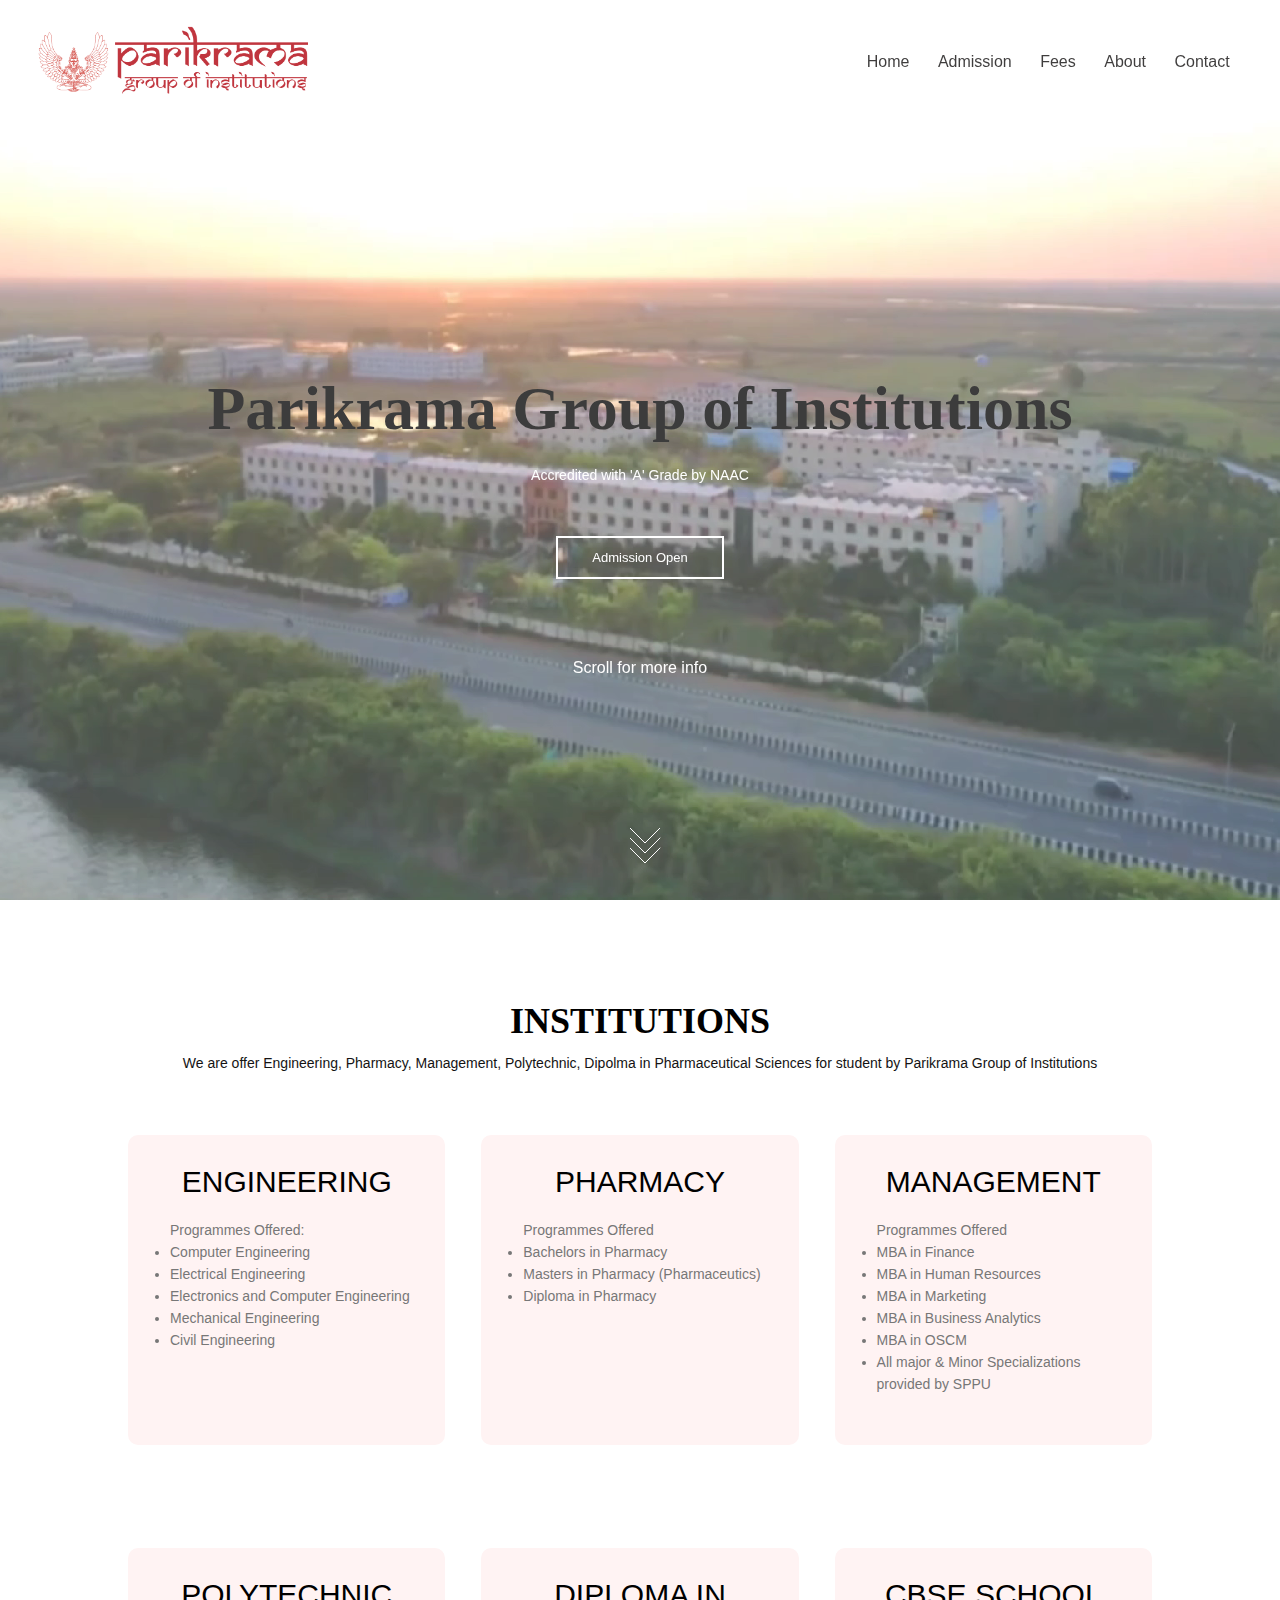
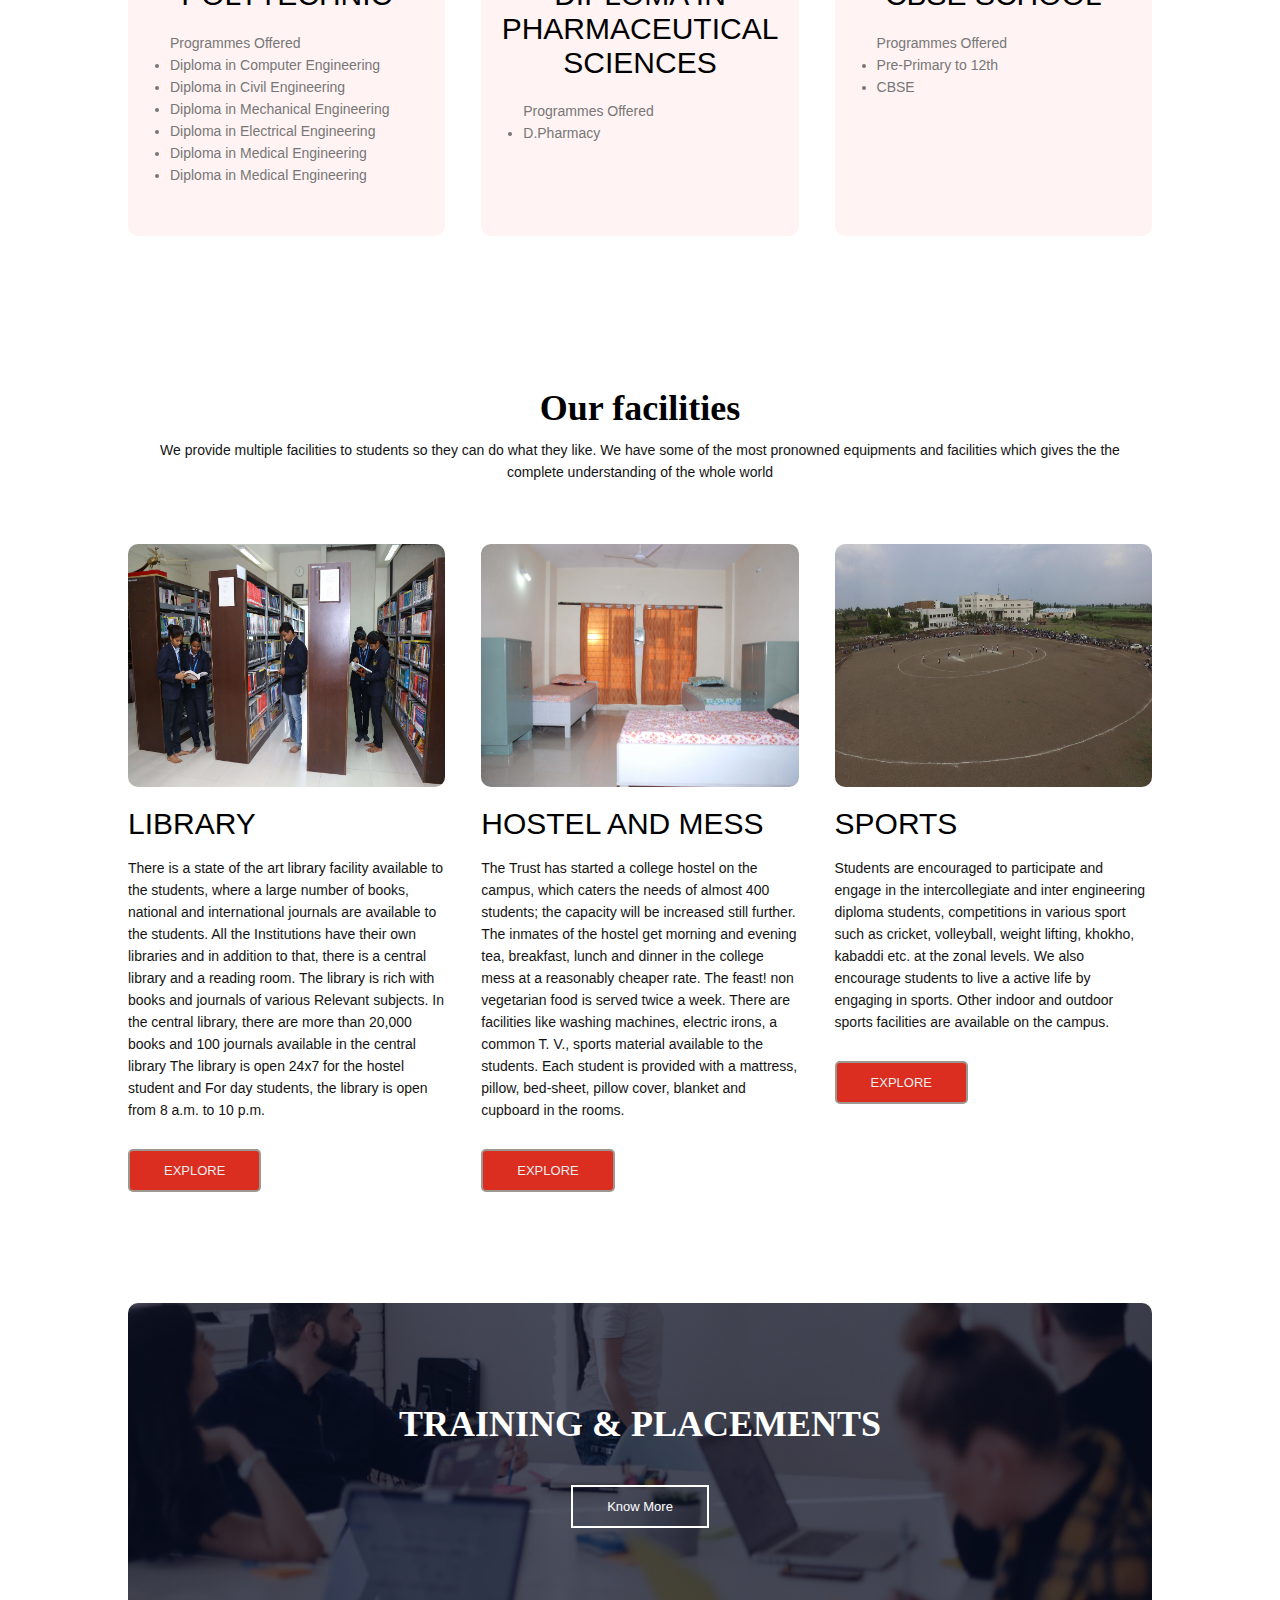
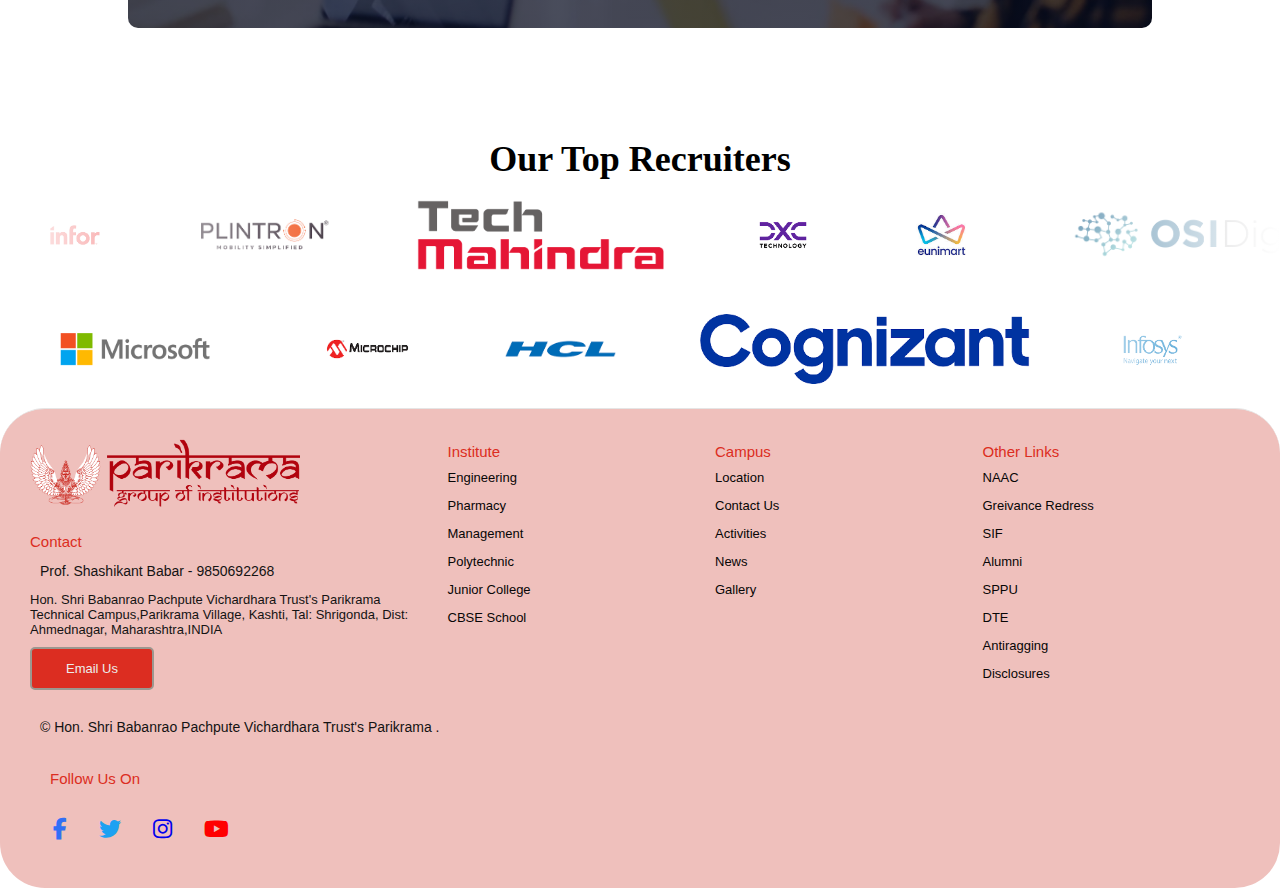
==== web/index.html @ 8152876e "Files are upload" ====
<!DOCTYPE html>
<html lang="en">

<head>
    <meta charset="UTF-8">
    <meta name="viewport" content="width=device-width, initial-scale=1.0">
    <title>Home | Parikrama</title>
    <link rel="shortcut icon" href="photos/Parikrama-logo.jpeg" type="image/svg+xml">
    <link rel="stylesheet" href="style.css">
    <link rel="stylesheet" href="footer.css">
    <link rel="preconnect" href="https://fonts.gstatic.com" crossorigin>
    <link rel="stylesheet" href="https://cdnjs.cloudflare.com/ajax/libs/font-awesome/6.4.2/css/all.min.css" />

</head>

<body>
    <section class="header">
        <nav>
            <h1 class="logo"><img src="photos/Logo.png" alt=""></h1>
            <div class="nav-links" id="navLinks">
                <span class="icon"  onclick="hidemenu()">&#10005;</span>
                <ul>
                    <li><a href="index.html">Home</a></li>
                    <li><a href="admission.html">Admission</a></li>
                    <li><a href="fee.html">Fees</a></li>
                    <li><a href="about.html">About</a></li>
                    <li><a href="contact.html" target="_top">Contact</a></li>
                    <!-- <a href="sms:+919392894959?body=Hello%20world!">Send SMS</a> -->
                </ul>
            </div>
            <span class="icon" onclick="showmenu()">&#9776;</span>
        </nav>
        <section class="box">
            <video src="./assets/bgg.mp4" autoplay muted loop></video>
             <!-- <img src="photos/campus.jpeg" alt=""> -->
        </section>
        <div class="text-box">
            <h1>Parikrama Group of Institutions</h1>
            <p>Accredited with 'A' Grade by NAAC</p>

            <a href="" class="f-hero-btn">Admission Open</a>
            <h3>Scroll for more info</h3>
        </div>
        <svg class="arrows">
            <path stroke-linecap="round" class="a1" d="M0 0 L15 15 L30 0"></path>
            <path stroke-linecap="round" class="a2" d="M0 10 L15 25 L30 10"></path>
            <path stroke-linecap="round" class="a3" d="M0 20 L15 35 L30 20"></path>
        </svg>
    </section>

    <section class="course" id="course_call">
        <h1>INSTITUTIONS</h1>
        <p>We are offer Engineering, Pharmacy, Management, Polytechnic, Dipolma in Pharmaceutical Sciences for student by Parikrama Group of Institutions </p>
        <!-- <div class="row"> -->
            <!-- <div class="course-col">
                <h2>B-tech</h2>
                <p>"Shape your tomorrow at Pace B.Tech. Explore Civil, EEE, Mech, ECE, and emerging fields like AI, IoT,
                    and CSBT."</p>
            </div>
            <div class="course-col">
                <h2>B-tech</h2>
                <p>"Shape your tomorrow at Pace B.Tech. Explore Civil, EEE, Mech, ECE, and emerging fields like AI, IoT,
                    and CSBT."</p>
            </div>
            <div class="course-col">
                <h2>B-tech</h2>
                <p>"Shape your tomorrow at Pace B.Tech. Explore Civil, EEE, Mech, ECE, and emerging fields like AI, IoT,
                    and CSBT."</p>
            </div>

            <div class="course-col">
                <h2>MBA </h2>
                <p>Pace MBA: Develop holistic leaders for a dynamic business world. (This combines leadership
                    development with industry relevance in one line.) </p>
            </div>

            <div class="course-col">
                <h2>MTECH </h2>
                <p>Pace MTECH: Develop holistic leaders for a dynamic business world. (This combines leadership
                    development with industry relevance in one line.) </p>
            </div>

            <div class="course-col">
                <h2>Polytechnic</h2>
                <p>Pace Polytechnic: Launch your career in 5 in-demand fields - EEE, ECE, Civil, Mechanical, CSE.</p>
            </div> -->   
        <!-- </div> -->
        <div class="row">
            <div class="coures-col">
                <h3>ENGINEERING</h3>
                <!-- <p>Our College of engineering has student centered institutional development as motto. We are commited to pursue academic excellence to develop a student with comprehensive techincal knowledge and integrated personality. We prepare students to think globally, act locally, involve individually and synthesize institutionally to meet emerging industrial and social needs. In today's era of globalization and industrialization engineering education is essential.The global market demands qualities from engineer and Parikrama college of Engineering is efficiently fulfilling. -->
                    <ul>Programmes Offered:
                    <li>Computer Engineering</li>
                    <li>Electrical Engineering</li>
                    <li>Electronics and Computer Engineering</li>
                    <li>Mechanical Engineering</li>
                    <li>Civil Engineering</li>
                </ul>
                </p>
            </div>
            <div class="coures-col">
                <h3>PHARMACY</h3>
                <!-- <p>We at our institute provide education and training to make students worthy. We have the infrastructure and facilities that includes a pilot plant, parenteral section, well equipped laboratories, library, medicinal plant garden, animal house and sophisticated instrument laboratory that will make learning over here an experience to cherish. All this is backed by qualified and dedicated faculty and excellent placement support. Our results are more than 95% with 100% placement. Our faculty fetched more than 10 lakhs grants, published more than 150 research papers, 10 books and 3 patents. We have MOU with various industries and foreign University for research & placement. We conduct regular industrial visits, guest lectures, and personality development programs for overall growth of the students. -->
                 <ul> Programmes Offered
                   <li>Bachelors in Pharmacy</li> 
                   <li>Masters in Pharmacy (Pharmaceutics)</li>
                   <li>Diploma in Pharmacy</li>
                </ul>
                </p>
            </div>
            <div class="coures-col">
                <h3>MANAGEMENT</h3>
                <!-- <p>Parikrama Institute of Management (PIOM) has a vision of developing a distinctive brand of leadership, well equipped with skills to address demanding challenges faced by the industry and the society. The esteemed alumni of the institute are the supporting pillars for the new venture and have come together to direct us, in the form of a new curriculum, new admission policy and a campus.We, at PIOM, believe in empowering our students and motivate them to advance their own careers.Imparting high quality management education and training is one of the main objectives of the institute. PIOM has a rich network of alumni, directing and motivating our students. -->
                   <ul> Programmes Offered
                   <li>MBA in Finance</li>
                   <li>MBA in Human Resources</li>
                   <li>MBA in Marketing</li>
                   <li>MBA in Business Analytics</li>
                   <li>MBA in OSCM</li>
                   <li>All major & Minor Specializations provided by SPPU</li>
                </ul>
                </p>
            </div>
        </div>
        <div class="row">
            <div class="coures-col">
                <h3>POLYTECHNIC</h3>
                <!-- <p>Parikrama Polytechnic is a place where the technocrats are activated. This institute offers a three year MSBTE diploma in Civil, Electrical, Mechanical, Electrical, Computer and Medical Electronics. We are approved by AICTE and affiliated to MSBTE. We have two-point entry for these diploma courses in engineering. One is after 10th (SSC), which will make the program three years long, and the other is after 12th (HSSC), which enables direct admission into second year. After completing diploma students have many opportunities like to continue their further education in engineering and to get the direct admission in BE second year. -->
    
                   <ul>Programmes Offered 
                    <li>Diploma in Computer Engineering</li>
                    <li>Diploma in Civil Engineering</li>
                    <li>Diploma in Mechanical Engineering</li>
                    <li>Diploma in Electrical Engineering</li>
                    <li>Diploma in Medical Engineering</li>
                    <li>Diploma in Medical Engineering</li>
                   </ul>
                </p>
            </div>
            <div class="coures-col">
                <h3>DIPLOMA IN PHARMACEUTICAL SCIENCES</h3>
                <!-- <p>DTE code-5422, MSBTE-1735, PCI- 2940 Parikrama D. Pharmacy started in 2014, approved by Pharmacy Council of India(PCI - 2940),AICTE,New Delhi,Government of Maharashtra and affiliated to MSBTE,Mumbai. We are having highly qualified staff,well developed infrastructure and all required facilities as per the normd. -->
    
                    <ul>Programmes Offered
                    <li>D.Pharmacy</li>
                </ul>
                </p>
            </div>
            <div class="coures-col">
                <h3>CBSE SCHOOL</h3>
                <!-- <p>Established under the aegis of the Hon'ble Shri Babanrao Pachpute Vichardhara Trust's Group of Institutions, Parikrama Public School is counted among the premier CBSE schools of Ahmednagar district. Academically, the school boasts of a YoY 100% pass record of students appearing in the CBSE conducted Board Examinations, since its inception in 2009. At Parikrama Public School education is a discipline and a life. We provide a holistic and inclusive child centric education with an impeccable committment. We use innovative pedagogical practices for meaningful learning outcomes thus assisting our students develop skills to become independent and self sufficient adults. There is plenty of emphasis on areas of co-scholastic development to bring about an overall change and excellence in every child's life. -->
    
                    <ul>Programmes Offered
                    <li>Pre-Primary to 12th</li>
                    <li>CBSE</li>
                </ul>
                </p>
            </div>
        </div>
    </section>

    <section class="facilities">
        <h1>Our facilities</h1>
        <p>We provide multiple facilities to students so they can do what they like. We have some of the most pronowned equipments and facilities which gives the the complete understanding of the whole world
        </p>


        <div class="row">
            <div class="facilities-col">
                <img src="photos/library-bc.jpg" alt="">
                <h3>LIBRARY</h3>
                <p>There is a state of the art library facility available to the students, where a large number of books, national and international journals are available to the students. All the Institutions have their own libraries and in addition to that, there is a central library and a reading room. The library is rich with books and journals of various Relevant subjects. In the central library, there are more than 20,000 books and 100 journals available in the central library The library is open 24x7 for the hostel student and For day students, the library is open from 8 a.m. to 10 p.m. </p> <br>
                <a class="hero-btn" href="">EXPLORE</a>
            </div>

            <div class="facilities-col">
                <img src="photos/hostel-dc.jpg" alt="">
                <h3>HOSTEL AND MESS</h3>
                <p>The Trust has started a college hostel on the campus, which caters the needs of almost 400 students; the capacity will be increased still further. The inmates of the hostel get morning and evening tea, breakfast, lunch and dinner in the college mess at a reasonably cheaper rate. The feast! non vegetarian food is served twice a week. There are facilities like washing machines, electric irons, a common T. V., sports material available to the students. Each student is provided with a mattress, pillow, bed-sheet, pillow cover, blanket and cupboard in the rooms. </p> <br>
                <a class="hero-btn" href="">EXPLORE</a>
            </div>

            <div class="facilities-col">
                <img src="photos/sport-.jpg" alt="">
                <h3>SPORTS</h3>
                <p>Students are encouraged to participate and engage in the intercollegiate and inter engineering diploma students, competitions in various sport such as cricket, volleyball, weight lifting, khokho, kabaddi etc. at the zonal levels. We also encourage students to live a active life by engaging in sports. Other indoor and outdoor sports facilities are available on the campus.
                </p> <br>
                <a class="hero-btn" href="">EXPLORE</a>
            </div>
        </div>
    </section>


    <section class="cta">
        <h1>TRAINING & PLACEMENTS</h1>
        <a href="" class="f-hero-btn">Know More</a>
    </section>

    <section class="recruiters">
        <h1>Our Top Recruiters</h1>
    </section>


    <div class="logos-wrapper">
        <div class="logos">
            <div class="logos-slide">
                <img src="assets/New folder/1.png" alt="">
                <img src="assets/New folder/2.png" alt="">
                <img src="assets/New folder/3.png" alt="">
                <img src="assets/New folder/4.png" alt="">
                <img src="assets/New folder/5.jpeg" alt="">
                <img src="assets/New folder/6.png" alt="">
                <img src="assets/New folder/7.jpg" alt="">
                <img src="assets/New folder/8.jpg" alt="">
                <img src="assets/New folder/9.png" alt="">
                <img src="photos/deere.com.png" alt="">
                <img src="photos/tvsmotor.png" alt="">
                <img src="photos/jnj.png" alt="">
                <img src="photos/varroc.png" alt="">
                <img src="photos/volkswagen.co.png" alt="">
                <img src="photos/jabil.png" alt="">

                <img src="assets/New folder/1.png" alt="">
                <img src="assets/New folder/2.png" alt="">
                <img src="assets/New folder/3.png" alt="">
                <img src="assets/New folder/4.png" alt="">
                <img src="assets/New folder/5.jpeg" alt="">
                <img src="assets/New folder/6.png" alt="">
                <img src="assets/New folder/7.jpg" alt="">
                <img src="assets/New folder/8.jpg" alt="">
                <img src="assets/New folder/9.png" alt="">
                <img src="photos/deere.com.png" alt="">
                <img src="photos/tvsmotor.png" alt="">
                <img src="photos/jnj.png" alt="">
                <img src="photos/varroc.png" alt="">
                <img src="photos/volkswagen.co.png" alt="">
                <img src="photos/jabil.png" alt="">
            </div>
        </div>
    </div>
    <div class="llogos-wrapper">
        <div class="llogos">
            <div class="llogos-slide">
                <img src="assets/New folder/10.jpg" alt="">
                <img src="assets/New folder/12.png" alt="">
                <img src="assets/New folder/13.png" alt="">
                <img src="assets/New folder/14.png" alt="">
                <img src="assets/New folder/15.png" alt="">
                <img src="assets/New folder/16.png" alt="">
                <img src="assets/New folder/17.png" alt="">
                <img src="assets/New folder/18.png" alt="">
                <img src="assets/New folder/19.png" alt="">
                <img src="photos/carraro.png" alt="">
                <img src="photos/ideacellular.png" alt="">
                <img src="photos/piaggio.png" alt="">
                <img src="photos/sigmaelectric.png" alt="">
                <img src="photos/stfc.png" alt="">

                <img src="assets/New folder/10.jpg" alt="">
                <img src="assets/New folder/12.png" alt="">
                <img src="assets/New folder/13.png" alt="">
                <img src="assets/New folder/14.png" alt="">
                <img src="assets/New folder/15.png" alt="">
                <img src="assets/New folder/16.png" alt="">
                <img src="assets/New folder/17.png" alt="">
                <img src="assets/New folder/18.png" alt="">
                <img src="assets/New folder/19.png" alt="">
                <img src="photos/carraro.png" alt="">
                <img src="photos/ideacellular.png" alt="">
                <img src="photos/piaggio.png" alt="">
                <img src="photos/sigmaelectric.png" alt="">
                <img src="photos/stfc.png" alt="">
            </div>
        </div>
    </div>

    <footer class="footer" id="footer">
        <div class="footer__addr">
            <h1 class="footer__logo"><img src="photos/Logo.png" alt=""></h1>

            <h2 class="nav__title">Contact</h2>
            <p>Prof. Shashikant Babar - 9850692268</p>

            <address>
                Hon. Shri Babanrao Pachpute Vichardhara Trust's Parikrama Technical Campus,Parikrama Village, Kashti, Tal: Shrigonda, Dist: Ahmednagar, Maharashtra,INDIA<br>

                <a class="hero-btn " href="mailto:info@parikrama.edu.in">Email Us</a>
            </address>
        </div>

        <ul class="footer__nav">
            <li class="nav__item">
                <h2 class="nav__title">Institute</h2>

                <ul class="nav__ul">
                    <li>
                        <a href="https://parikramaengineering.com/">Engineering</a>
                    </li>
                    <li>
                        <a href="https://parikramapharmacy.com/">Pharmacy</a>
                    </li>
                    <li>
                        <a href="https://www.parikrama.edu.in/institutions/#mba">Management</a>
                    </li>
                    <li>
                        <a href="https://parikramapolytechnic.com/">Polytechnic</a>
                    </li>
                    <li>
                        <a href="https://www.parikrama.edu.in/institutions/#parikrama-science-academy">Junior College</a>
                    </li>

                    <li>
                        <a href="https://www.parikramaschool.com/">CBSE School</a>
                    </li>
                    
                </ul>
            </li>
            <li class="nav__item">
                <h2 class="nav__title">Campus</h2>

                <ul class="nav__ul">
                    <li>
                        <a href="https://maps.app.goo.gl/W5DtNh6oCe9Qr6jJ6">Location</a>
                    </li>
                    <li>
                        <a href="https://www.parikrama.edu.in/#contact">Contact Us</a>
                    </li>
                    <li>
                        <a href="https://www.parikrama.edu.in/dpharmacy/">Activities</a>
                    </li>
                    <li>
                        <a href="https://www.parikrama.edu.in/news/">News</a>
                    </li>
                    <li>
                        <a href="https://www.parikrama.edu.in/gallery/">Gallery</a>
                    </li>
                </ul>
            <li class="nav__item">
                <h2 class="nav__title">Other Links</h2>

                <ul class="nav__ul">
                    <li>
                        <a href="https://www.parikrama.edu.in/nss/">NAAC</a>
                    </li>
                    <li>
                        <a href="https://parikramamba.smartschoolmis.com/studentinfosys/studentportal/studinfo_studlogin.aspx">Greivance Redress</a>
                    </li>
                    <li>
                        <a href="https://www.parikrama.edu.in/sif/">SIF</a>
                    </li>
                    <li>
                        <a href="https://docs.google.com/forms/d/e/1FAIpQLScPgTdq_qk1wAnzISJv6j9eL0xEaA2naT4EWrtxhndtFEXsUQ/viewform">Alumni</a>
                    </li>
                    <li>
                        <a href="https://www.unipune.ac.in/">SPPU</a>
                    </li>
                    <li>
                        <a href="https://www.dtemaharashtra.gov.in/">DTE</a>
                    </li>
                    <li>
                        <a href="https://www.parikrama.edu.in/antiragging/">Antiragging</a>
                    </li>
                    <li>
                        <a href="https://www.parikrama.edu.in/disclosures/">Disclosures</a>
                    </li>
                </ul>
            </li>
        </ul>

        <div class="legal">
            <p>&copy; Hon. Shri Babanrao Pachpute Vichardhara Trust's Parikrama .</p>
        </div>
        <div class="icons" id="icons">
            <p class="nav__title">Follow Us On</p>
            <a href="https://www.facebook.com/parikramacollegecampus"><i class="fa-brands fa-facebook-f" style="color: #316FF6;"></i></a>           
            <a href="https://twitter.com/parikramacampus"><i class="fa-brands fa-twitter" style="color: #1DA1F2;"></i></a>          
            <a href="https://www.instagram.com/parikramagroupofinstitutions/"><i class="fa-brands fa-instagram"></i></a>
            <a href="https://youtube.com/channel/UCP2xAD0QiO76fHfqiJlXnlg"><i class="fa-brands fa-youtube" style="color: 	#FF0000;"></i></a>
        </div>
    </footer>

    <script>
        var navLinks = document.getElementById("navLinks");

        function showmenu() {
            navLinks.style.right = "0";
        }
        function hidemenu() {
            navLinks.style.right = "-200px";
        }
    </script>

</body>

</html>
---- web/style.css ----
* {
    margin: 0;
    padding: 0;
    /* border: 1px solid yellow; */
}
h1 img {
  width: 30vh;
}
h1 {
    font-family: sans-serif;
}

body {
    font-family:   sans-serif;
    cursor: default;

}

.header {
    min-height: 100vh;
    width: 100%;
    background-image: linear-gradient(rgba(4, 9, 30, 0.7), rgba(4, 9, 30, 0.7)),;
    background-position: center;
    background-size: cover;
    position: relative;
    opacity: 0.8;
}

nav {
    display: flex;
    padding: 2% 3%;
    justify-content: space-between;
    align-items: center;
    color: #060606;
    font-size: medium;
    font-weight: 500;
}

nav .logo {
    font-size: 30px;
}

.nav-links {
    flex: 1;
    text-align: right;

}

.nav-links ul li {
    list-style: none;
    display: inline-block;
    padding: 8px 12px;
    position: relative;

}

.nav-links a {
    color: #0f0d0d;
    text-decoration: none;
    font-size: 16px;

}

.nav-links ul li::after {
    content: '';
    width: 0%;
    height: 2px;
    background: #ff0000;
    display: block;
    margin: auto;
    transition: 0.5s;

}

.nav-links ul li:hover::after {
    width: 100%;

}

.text-box {
    width: 90%;
    color: rgb(12, 12, 12);
    position: absolute;
    top: 30%;
    left: 50%;
    transform: translate(-50%, 50%);
    text-align: center;
}

.text-box h1 {
    font-size: 62px;
    font-weight: bold;

}

.text-box p {
    margin: 10px 0 40px;
    font-size: 14px;
    color: #fff;

}

.box video {
	position: absolute;
	left: 0;
	top: 0;
	width: 100%;
	height: 100%;
	object-fit: cover;
	z-index: -1;
    opacity: 0.9;

}
.hero-btn {
    /* display: inline-block;
    text-decoration: none;
    color: rgb(236, 236, 235);
    border: 2px solid rgb(156, 151, 143);
    background: #dc2d21;
    padding: 12px 34px;
    font-size: 13px;
    position: relative;
    cursor: pointer;
    border-radius: 5px; */
    display: inline-block;
    text-decoration: none;
    color: #000000;
    border: 1px solid #000000;
    padding: 12px 34px;
    font-size: 13px;
    background: transparent;
    position: relative;
    cursor: pointer;  
}

.hero-btn:hover {
    /* border: 1px solid #f44336;
    background: #f44336;
    transition: 0.5s; */
    border: 1px solid red;
    background: red;
    transition: 0.4s;
}
.icon{
  display: none;
}

.header h3 {
    color: white;
    position: absolute;
    transform: translate(-50%);
    margin-top: 80px;
    left: 50%;
    font-weight: 100;
    font-size: 16px;
}

.arrows {
    width: 60px;
    height: 72px;
    position: absolute;
    left: 50%;
    margin-left: -10px;
    bottom: 0px;
    z-index: 3;
}

.arrows path {
    stroke: white;
    fill: transparent;
    stroke-width: 1px;
    animation: arrow 2s infinite;
    -webkit-animation: arrow 2s infinite;
}

@keyframes arrow {
    0% {
        opacity: 0;
    }

    40% {
        opacity: 1;
    }

    80% {
        opacity: 0;
    }

    100% {
        opacity: 0;
    }
}

@-webkit-keyframes arrow {
    0% {
        opacity: 0;
    }

    40% {
        opacity: 1;
    }

    80% {
        opacity: 0;
    }

    100% {
        opacity: 0;
    }
}

.arrows path.a1 {
    animation-delay: -1s;
    -webkit-animation-delay: -1s;
}

.arrows path.a2 {
    animation-delay: -0.5s;
    -webkit-animation-delay: -0.5s;
}

.arrows path.a3 {
    animation-delay: 0s;
    -webkit-animation-delay: 0s;
}

/* Course */

/* .course{
    width: 80%;
    margin: auto;
    text-align: center;
    padding-top: 100px;
    
}
h1{
    font-size: 36px;
    font-weight: 300;
}
p{
    color:#777;
    font-size: 14px;
    font-weight: 300;
    line-height: 22px;
    padding: 10px;
}
.row{
    margin-top: 5%;
    display: flex;
    justify-content: space-between;
}
.course-col{
    flex-basis: 31%;
    background: #fff3f3;
    border-radius: 10px;
    margin-bottom:5%;
    padding: 20px 12px;
    box-sizing: border-box;
    transition: 0.5s;
    margin-left: 18px;
}
.coures-col ul {
  text-align:start;
  margin-left: 20px;
  color: #777;
  font-size: 14px;
  font-weight: 300;
  line-height: 22px;
  padding: 10px;
}
h3{
    text-align: center;
    font-weight: 600;
    margin: 10px 0px;
}
.course-col:hover{
    box-shadow: 10px 10px 24px 0px rgba(0,0,0,0.4);
} */
.course{
  width: 80%;
  margin: auto;
  text-align: center;
  padding-top: 100px;
}
h1{
  font-size: 36px;
  font-weight: 600;
}
p{
  color: #777;
  font-size: 14px;
  font-weight: 300;
  line-height: 22px;
  padding: 10px;
}
.row{
  margin-top: 5%;
  display: flex;
  justify-content: space-between;
}
.coures-col{
  flex-basis: 31%;
  background: #fff3f3;
  margin-bottom: 5%;
  border-radius: 10px;
  padding: 20px 12px;
  box-sizing: border-box;
  transition: 0.5s;
}
.coures-col ul {
  text-align:start;
  margin-left: 20px;
  color: #777;
  font-size: 14px;
  font-weight: 300;
  line-height: 22px;
  padding: 10px;
}
h3{
   text-align: center;
   font-weight: 300;
   margin: 10px 0;
   font-size: 30px;
}
.coures-col:hover{
  box-shadow: 0 0 20px 0px rgba(0,0,0,0.2);
}
  
.facilities {
    width: 80%;
    margin: auto;
    text-align: center;
    padding-top: 100px;
  }
  
  .facilities-col {
    flex-basis: 31%;
    border-radius: 10px;
    margin-bottom: 5%;
    text-align: left;
  }
  
  .facilities-col img {
    max-width: 100%;
    min-height: 40%;
    border-radius: 10px;
  }
  
  .facilities-col p {
    padding: 0;
  }
  
  .facilities-col h3 {
    margin-top: 16px;
    margin-bottom: 16px;
    text-align: left;
  }

 .f-hero-btn {

    display: inline-block;
    text-decoration: none;
    color: #fff;
    border: 2px solid white;
    padding: 12px 34px;
    font-size: 13px;
    background: transparent;
    position: relative;
    cursor: pointer; 
}

.f-hero-btn:hover {
    border: 1px solid #f44336;
    background: #f44336;
    transition: 0.5s;
}

@media (max-width: 1000px) {
    .row {
      flex-direction: column;
    }
  }

 @media (max-width: 700px) {
    .icon{
        display: block;
        color: #0e0d0d;
        margin: 10px;
        font-size: 25px;
        cursor: pointer;
    }
    .text-box h1 {
      font-size: 20px;
    }
    .nav-links ul li {
      display: block;
    }
    .nav-links {
      margin-top: 0px;
      position: fixed;
      background: #f44336;
      height: 100vh;
      width: 200px;
      top: 0;
      right: -200px;
      text-align: left;
      z-index: 2;
      transition: 0.5s;
    }
    nav .fa {
      display: block;
      color: #fff;
      margin: 10px;
      font-size: 22px;
      cursor: pointer;
      padding: 10px;
    }
    .nav-links ul {
      padding: 30px;
    }
  
    .arrows {
      bottom: 50px;
      opacity: 0.8;
    }
 
    .arrows path {
      stroke: #aaa;
    }
  
    .header h3 {
      display: none;
    }
    ::-webkit-scrollbar {
      display: none;
    }
    *{
        overflow-x: hidden;
        margin: 0;
        padding: 0;
    
    }
  } 


  /* call to action */
#footer{
  background-color: #ebafaaca;
}
.cta {
    margin: 100px auto;
    width: 80%;
    background-image: linear-gradient(rgba(4, 9, 30, 0.7), rgba(4, 9, 30, 0.7)),
      url(photos/banner2.jpg);
    background-position: center;
    background-size: cover;
    border-radius: 10px;
    text-align: center;
    padding: 100px 0;
  }
  .cta:hover{
    background-image:linear-gradient(rgba(0,0,0,0.3),rgba(0,0,0,0.3)),url(photos/banner2.jpg);
    box-shadow: 10px 10px 24px 0px rgba(0, 0, 0, 0.664);
}
  .cta h1 {
    color: #fff;
    margin-bottom: 40px;
    padding: 0;
  }
  @media (max-width: 700px) {
    .cta h1 {
      font-size: 20px;
    }
  }


  .logos-wrapper {
    margin: 0;
    padding: 0;
    box-sizing: border-box;
  }
  
 
  
  @keyframes slide {
    from {
      transform: translateX(0);
    }
    to {
      transform: translateX(-100%);
    }
  }
  
  .logos {
    overflow: hidden;
    padding: 20px 0;
    background: white;
    white-space: nowrap;
    position: relative;
  }
  
  .logos:before,
  .logos:after {
    position: absolute;
    top: 0;
    width: 350px;
    height: 100%;
    content: "";
    z-index: 2;
  }
  
  .logos:before {
    left: 0;
    background: linear-gradient(to left, rgba(255, 255, 255, 0), white);
  }
  
  .logos:after {
    right: 0;
    background: linear-gradient(to right, rgba(255, 255, 255, 0), white);
  }
  
  .logos:hover .logos-slide {
    animation-play-state: paused;
  }
  
  .logos-slide {
    display: inline-block;
    animation: 50s slide infinite linear;
  }
  
  .logos-slide img {
    height: 70px;
    margin: 0 40px;
  }


  .recruiters{
    margin: auto;
    text-align: center;
    padding-top: 10px;
  }


.llogos {
  overflow: hidden;
  padding: 20px 0;
  background: white;
  white-space: nowrap;
  position: relative;
}

.llogos:before,
.llogos:after {
  position: absolute;
  top: 0;
  width: 250px;
  height: 100%;
  content: "";
  z-index: 2;
}

.llogos:before {
  left: 100%; /* Change to 100% for right-to-left fade */
  background: linear-gradient(to right, rgba(255, 255, 255, 0), white); /* Reverse gradient direction */
}

.llogos:after {
  right: 0;
  background: linear-gradient(to left, rgba(255, 255, 255, 0), white);
}

.llogos:hover .llogos-slide {
  animation-play-state: paused;
}

.llogos-slide {
  display: inline-block;
  animation: 50s slide infinite linear; /* Adjust animation duration as needed */
}

.llogos-slide img {
  height: 70px;
  margin: 0 40px;
}

/* New Animation Definition (Replace existing animation) */

@keyframes slide {
   from { transform: translateX(0); }  
  to { transform: translateX(-100%); } 
}
---- web/footer.css ----
* {
    margin: 0;
    padding: 0;
    /* border: 1px solid yellow; */
}

h1 {
    font-family: bold;
}

body {
    font-family: myFirstFont, Verdana, Geneva, Tahoma, sans-serif;
    cursor: default;

}

.footer {
  font-size: small;
    display: flex;
    flex-flow: row wrap;
    padding: 30px 30px 20px 30px;
    color: #141414;
    background-color: #fff;
    border-radius: 45px;
    border-color: #dc2d21;
    border-top: 1px solid #e5e5e5;
  }
  
  .footer > * {
    flex:  1 100%;
  }
  
  .footer__addr {
    margin-right: 1.25em;
    margin-bottom: 2em;
  }
  
  .footer__logo {
    font-family: 'Pacifico', cursive;
    font-weight: 400;
    text-transform: lowercase;
    font-size: 1.5rem;
  }
  
  .footer__addr h2 {
    margin-top: 1.3em;
    font-size: 15px;
    font-weight: 400;
  }
  
  .nav__title {
    color: #dc2d21;
    font-weight: 400;
    font-size: 15px;
  }
  
  .footer address,p {
    font-style: normal;
    color: #141313;
  }
  
  
  .footer ul {
    list-style: none;
    padding-left: 0;
  }
  
  .footer li {
    line-height: 2em;
  }
  
  .footer a {
    text-decoration: none;
  }
  
  .footer__nav {
    display: flex;
    flex-flow: row wrap;
  }
  
  .footer__nav > * {
    flex: 1 50%;
    margin-right: 1.25em;
  }
  
  .footer ul a {
    color: #070606;
  }
  .footer ul a:hover {
    color: #f44336;
    transition: 0.5s;
    content: ''
}

.footer ul li::after {
    content: '';
    width: 0%;
    height: 2px;
    background: #ff0000;
    display: block;
    margin: auto;
    transition: 0.5s;
}

  
  .legal {
    display: flex;
    flex-wrap: wrap;
    color: #0a0a0a;
  }
    
  .legal__links {
    display: flex;
    align-items: center;
  }
  
 
  @media screen and (min-width: 24.375em) {
    .legal .legal__links {
      margin-left: auto;
    }
  }
  
  @media screen and (min-width: 40.375em) {
    .footer__nav > * {
      flex: 1;
    }
    
    .nav__item--extra {
      flex-grow: 2;
    }
    
    .footer__addr {
      flex: 1 0px;
    }
    
    .footer__nav {
      flex: 2 0px;
    }
  }

  .hero-btn {
    top: 10px;
    display: inline-block;
    text-decoration: none;
    color: rgb(236, 236, 235);
    border: 2px solid rgb(156, 151, 143);
    background: #dc2d21;
    padding: 12px 34px;
    font-size: 13px;
    
    position: relative;
    cursor: pointer;
    border-radius: 5px;
}

.hero-btn:hover {
    border: 1px solid #f44336;
    background: #f44336;
    transition: 0.5s;
}
.icons i{
  margin: 0 13px;
  cursor: pointer;
  padding: 18px 0;
}
#icons{
  display: block;
  margin: 10px;
  font-size: 22px;
  cursor: pointer;
}
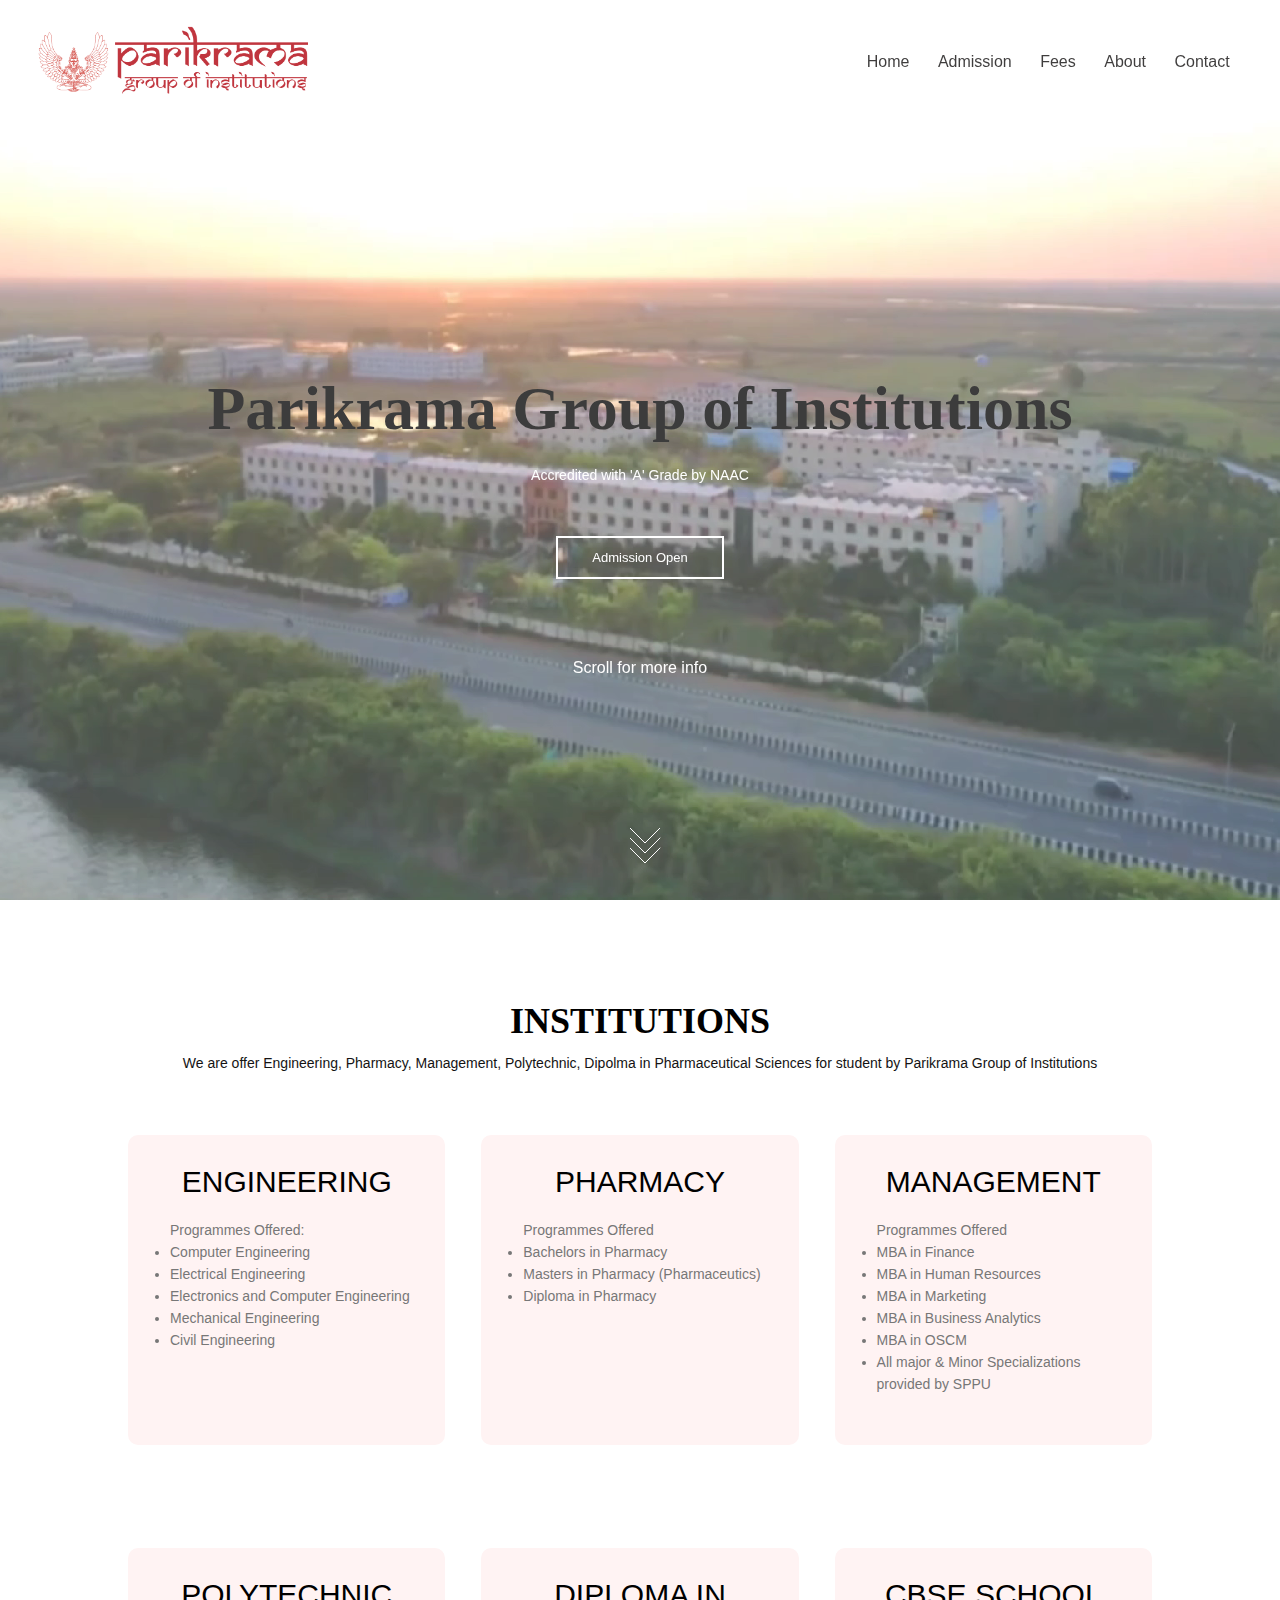
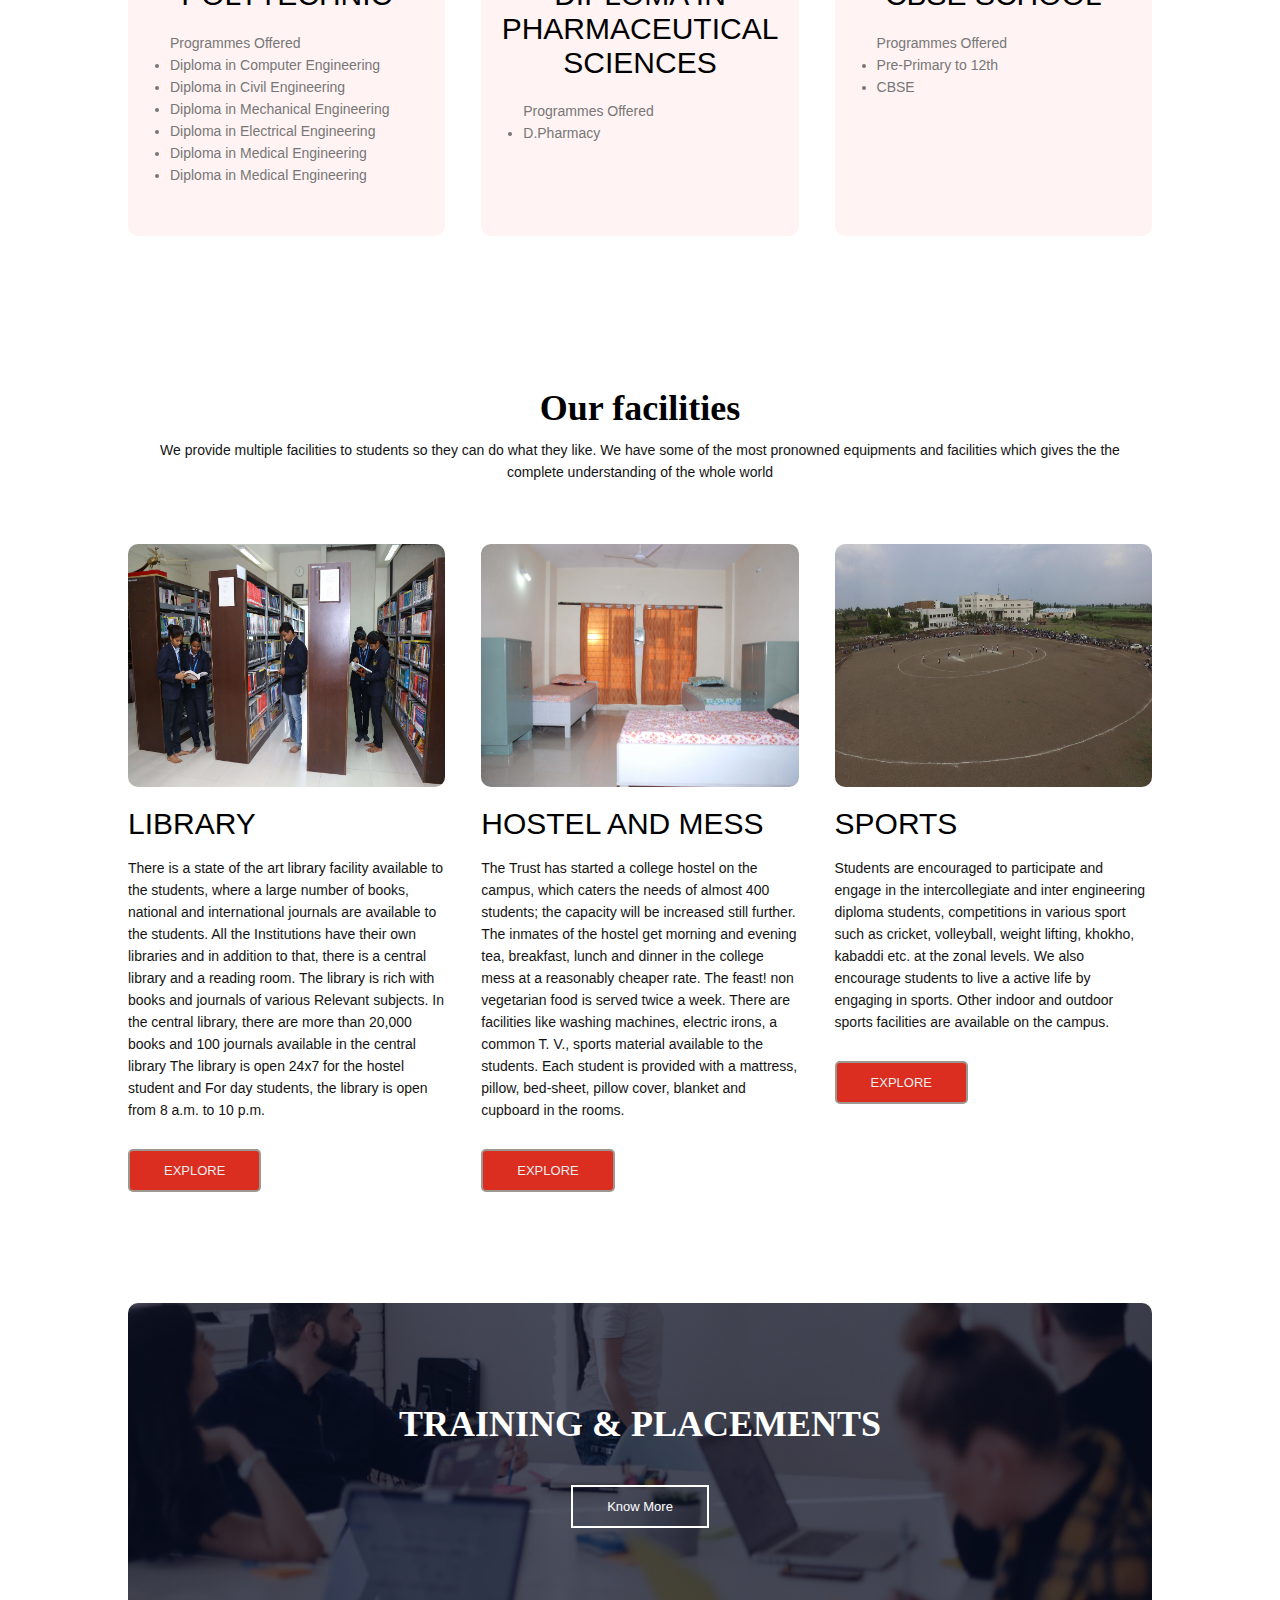
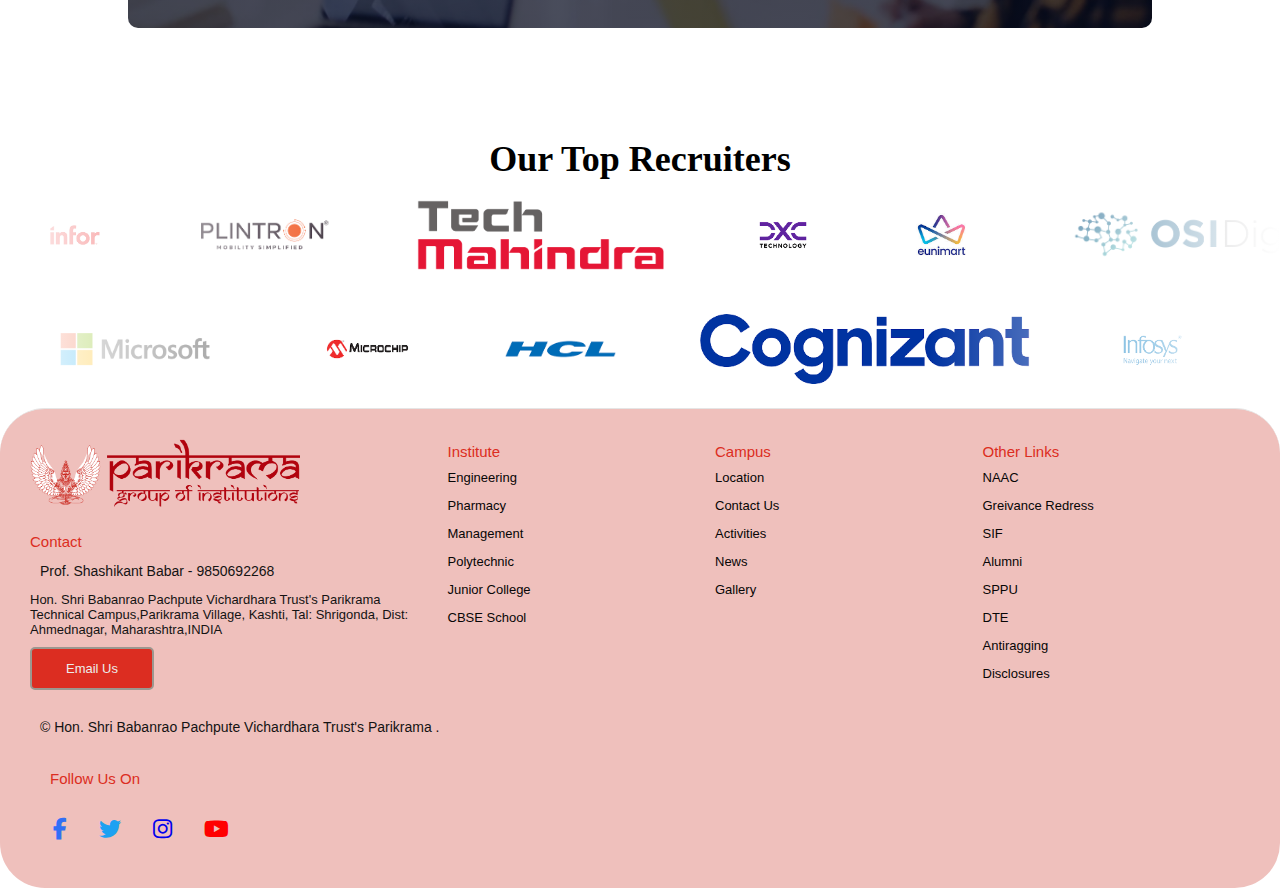
==== commit fa4e36b5: "Update index.html - company name will appear infinite" ====
--- a/web/index.html
+++ b/web/index.html
@@ -51,40 +51,7 @@
     <section class="course" id="course_call">
         <h1>INSTITUTIONS</h1>
         <p>We are offer Engineering, Pharmacy, Management, Polytechnic, Dipolma in Pharmaceutical Sciences for student by Parikrama Group of Institutions </p>
-        <!-- <div class="row"> -->
-            <!-- <div class="course-col">
-                <h2>B-tech</h2>
-                <p>"Shape your tomorrow at Pace B.Tech. Explore Civil, EEE, Mech, ECE, and emerging fields like AI, IoT,
-                    and CSBT."</p>
-            </div>
-            <div class="course-col">
-                <h2>B-tech</h2>
-                <p>"Shape your tomorrow at Pace B.Tech. Explore Civil, EEE, Mech, ECE, and emerging fields like AI, IoT,
-                    and CSBT."</p>
-            </div>
-            <div class="course-col">
-                <h2>B-tech</h2>
-                <p>"Shape your tomorrow at Pace B.Tech. Explore Civil, EEE, Mech, ECE, and emerging fields like AI, IoT,
-                    and CSBT."</p>
-            </div>
-
-            <div class="course-col">
-                <h2>MBA </h2>
-                <p>Pace MBA: Develop holistic leaders for a dynamic business world. (This combines leadership
-                    development with industry relevance in one line.) </p>
-            </div>
-
-            <div class="course-col">
-                <h2>MTECH </h2>
-                <p>Pace MTECH: Develop holistic leaders for a dynamic business world. (This combines leadership
-                    development with industry relevance in one line.) </p>
-            </div>
-
-            <div class="course-col">
-                <h2>Polytechnic</h2>
-                <p>Pace Polytechnic: Launch your career in 5 in-demand fields - EEE, ECE, Civil, Mechanical, CSE.</p>
-            </div> -->   
-        <!-- </div> -->
+
         <div class="row">
             <div class="coures-col">
                 <h3>ENGINEERING</h3>
@@ -200,79 +167,80 @@
         <h1>Our Top Recruiters</h1>
     </section>
 
-
-    <div class="logos-wrapper">
-        <div class="logos">
-            <div class="logos-slide">
-                <img src="assets/New folder/1.png" alt="">
-                <img src="assets/New folder/2.png" alt="">
-                <img src="assets/New folder/3.png" alt="">
-                <img src="assets/New folder/4.png" alt="">
-                <img src="assets/New folder/5.jpeg" alt="">
-                <img src="assets/New folder/6.png" alt="">
-                <img src="assets/New folder/7.jpg" alt="">
-                <img src="assets/New folder/8.jpg" alt="">
-                <img src="assets/New folder/9.png" alt="">
-                <img src="photos/deere.com.png" alt="">
-                <img src="photos/tvsmotor.png" alt="">
-                <img src="photos/jnj.png" alt="">
-                <img src="photos/varroc.png" alt="">
-                <img src="photos/volkswagen.co.png" alt="">
-                <img src="photos/jabil.png" alt="">
-
-                <img src="assets/New folder/1.png" alt="">
-                <img src="assets/New folder/2.png" alt="">
-                <img src="assets/New folder/3.png" alt="">
-                <img src="assets/New folder/4.png" alt="">
-                <img src="assets/New folder/5.jpeg" alt="">
-                <img src="assets/New folder/6.png" alt="">
-                <img src="assets/New folder/7.jpg" alt="">
-                <img src="assets/New folder/8.jpg" alt="">
-                <img src="assets/New folder/9.png" alt="">
-                <img src="photos/deere.com.png" alt="">
-                <img src="photos/tvsmotor.png" alt="">
-                <img src="photos/jnj.png" alt="">
-                <img src="photos/varroc.png" alt="">
-                <img src="photos/volkswagen.co.png" alt="">
-                <img src="photos/jabil.png" alt="">
-            </div>
-        </div>
-    </div>
-    <div class="llogos-wrapper">
-        <div class="llogos">
-            <div class="llogos-slide">
-                <img src="assets/New folder/10.jpg" alt="">
-                <img src="assets/New folder/12.png" alt="">
-                <img src="assets/New folder/13.png" alt="">
-                <img src="assets/New folder/14.png" alt="">
-                <img src="assets/New folder/15.png" alt="">
-                <img src="assets/New folder/16.png" alt="">
-                <img src="assets/New folder/17.png" alt="">
-                <img src="assets/New folder/18.png" alt="">
-                <img src="assets/New folder/19.png" alt="">
-                <img src="photos/carraro.png" alt="">
-                <img src="photos/ideacellular.png" alt="">
-                <img src="photos/piaggio.png" alt="">
-                <img src="photos/sigmaelectric.png" alt="">
-                <img src="photos/stfc.png" alt="">
-
-                <img src="assets/New folder/10.jpg" alt="">
-                <img src="assets/New folder/12.png" alt="">
-                <img src="assets/New folder/13.png" alt="">
-                <img src="assets/New folder/14.png" alt="">
-                <img src="assets/New folder/15.png" alt="">
-                <img src="assets/New folder/16.png" alt="">
-                <img src="assets/New folder/17.png" alt="">
-                <img src="assets/New folder/18.png" alt="">
-                <img src="assets/New folder/19.png" alt="">
-                <img src="photos/carraro.png" alt="">
-                <img src="photos/ideacellular.png" alt="">
-                <img src="photos/piaggio.png" alt="">
-                <img src="photos/sigmaelectric.png" alt="">
-                <img src="photos/stfc.png" alt="">
-            </div>
-        </div>
-    </div>
+    <div class="logos">
+        <div class="logos-slide">
+            <img src="assets/New folder/1.png" alt="" >
+            <img src="assets/New folder/2.png" alt="" >
+            <img src="assets/New folder/3.png" alt="" >
+            <img src="assets/New folder/4.png" alt="" >
+            <img src="assets/New folder/5.jpeg" alt="" >
+            <img src="assets/New folder/6.png" alt="" >
+            <img src="assets/New folder/7.jpg" alt="" >
+            <img src="assets/New folder/8.jpg" alt="" >
+            <img src="assets/New folder/9.png" alt="" >
+            <img src="photos/deere.com.png" alt="" >
+            <img src="photos/tvsmotor.png" alt="" >
+            <img src="photos/jnj.png" alt="" >
+            <img src="photos/varroc.png" alt="" >
+            <img src="photos/volkswagen.co.png" alt="" >
+            <img src="photos/jabil.png" alt="" >
+        </div>
+  
+        <div class="logos-slide">
+            <img src="assets/New folder/1.png" alt="" >
+            <img src="assets/New folder/2.png" alt="" >
+            <img src="assets/New folder/3.png" alt="" >
+            <img src="assets/New folder/4.png" alt="" >
+            <img src="assets/New folder/5.jpeg" alt="" >
+            <img src="assets/New folder/6.png" alt="" >
+            <img src="assets/New folder/7.jpg" alt="" >
+            <img src="assets/New folder/8.jpg" alt="" >
+            <img src="assets/New folder/9.png" alt="" >
+            <img src="photos/deere.com.png" alt="" >
+            <img src="photos/tvsmotor.png" alt="" >
+            <img src="photos/jnj.png" alt="" >
+            <img src="photos/varroc.png" alt="" >
+            <img src="photos/volkswagen.co.png" alt="" >
+            <img src="photos/jabil.png" alt="" >
+        </div>
+      </div>
+      <div class="logos">
+        <div class="logos-slide">
+            <img src="assets/New folder/10.jpg" alt="">
+            <img src="assets/New folder/12.png" alt="">
+            <img src="assets/New folder/13.png" alt="">
+            <img src="assets/New folder/14.png" alt="">
+            <img src="assets/New folder/15.png" alt="">
+            <img src="assets/New folder/16.png" alt="">
+            <img src="assets/New folder/17.png" alt="">
+            <img src="assets/New folder/18.png" alt="">
+            <img src="assets/New folder/19.png" alt="">
+            <img src="photos/carraro.png" alt="">
+            <img src="photos/ideacellular.png" alt="">
+            <img src="photos/piaggio.png" alt="">
+            <img src="photos/sigmaelectric.png" alt="">
+            <img src="photos/stfc.png" alt="">
+            <img src="photos/larsentoubro.png" alt="">
+        </div>
+  
+        <div class="logos-slide">
+            <img src="assets/New folder/10.jpg" alt="">
+            <img src="assets/New folder/12.png" alt="">
+            <img src="assets/New folder/13.png" alt="">
+            <img src="assets/New folder/14.png" alt="">
+            <img src="assets/New folder/15.png" alt="">
+            <img src="assets/New folder/16.png" alt="">
+            <img src="assets/New folder/17.png" alt="">
+            <img src="assets/New folder/18.png" alt="">
+            <img src="assets/New folder/19.png" alt="">
+            <img src="photos/carraro.png" alt="">
+            <img src="photos/ideacellular.png" alt="">
+            <img src="photos/piaggio.png" alt="">
+            <img src="photos/sigmaelectric.png" alt="">
+            <img src="photos/stfc.png" alt="">
+            <img src="photos/larsentoubro.png" alt="">
+        </div>
+      </div>
 
     <footer class="footer" id="footer">
         <div class="footer__addr">
